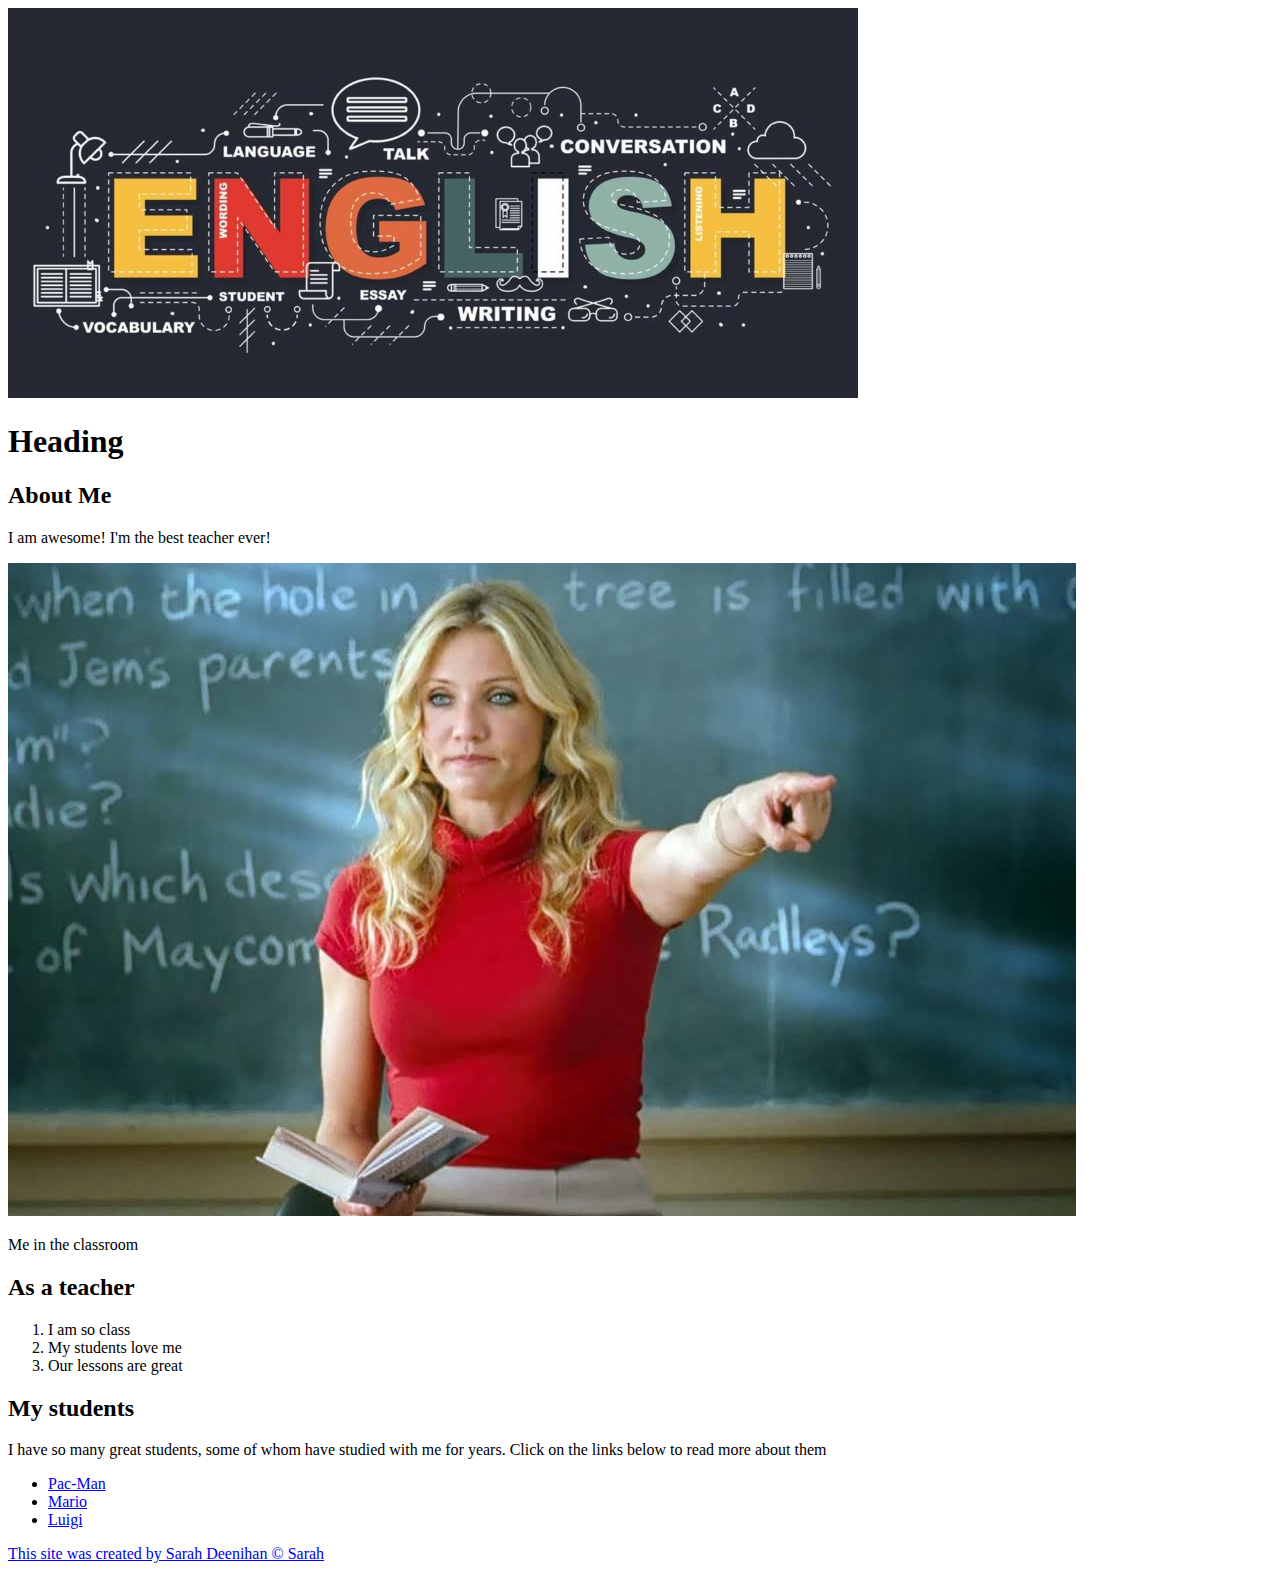
==== index.html @ bbd62bba "Added our index.html file and a few images" ====
<!DOCTYPE html>
<html>
<head>
	<title>Learn English</title>
	<link rel="icon" href="img/learnenglish.jpg">
</head>
<body>
	<!-- header element -->
	<header>
		<img src="img/learnenglish.jpg">
		<h1>Heading</h1>
	</header>

	<!-- main element -->
	<main>
		<h2>About Me</h2>
		<p>I am awesome! I'm the best teacher ever!</p>
		<img src="img/teacher.jpg">
		<p>Me in the classroom</p>
		<h2>As a teacher</h2>
		<ol>
			<li>I am so class</li>
			<li>My students love me</li>
			<li>Our lessons are great</li>
		</ol>

		<!-- Students -->
		<h2>My students</h2>
		<p>I have so many great students, some of whom have studied with me for years. Click on the links below to read more about them</p>
		<ul>
			<li><a target="_blank" href="https://en.wikipedia.org/wiki/Pac-Man">Pac-Man</li>
			<li><a target="_blank" href="https://en.wikipedia.org/wiki/Mario">Mario</li>
			<li><a target="_blank" href="https://en.wikipedia.org/wiki/Luigi">Luigi</li>
		</ul>
	</main>
	<!-- Footer element, info about the site -->
	<footer>
		<p>This site was created by <a target="_blank" href="www.google.com"> Sarah Deenihan
		&copy; Sarah</p>
	</footer>
</body>
</html>
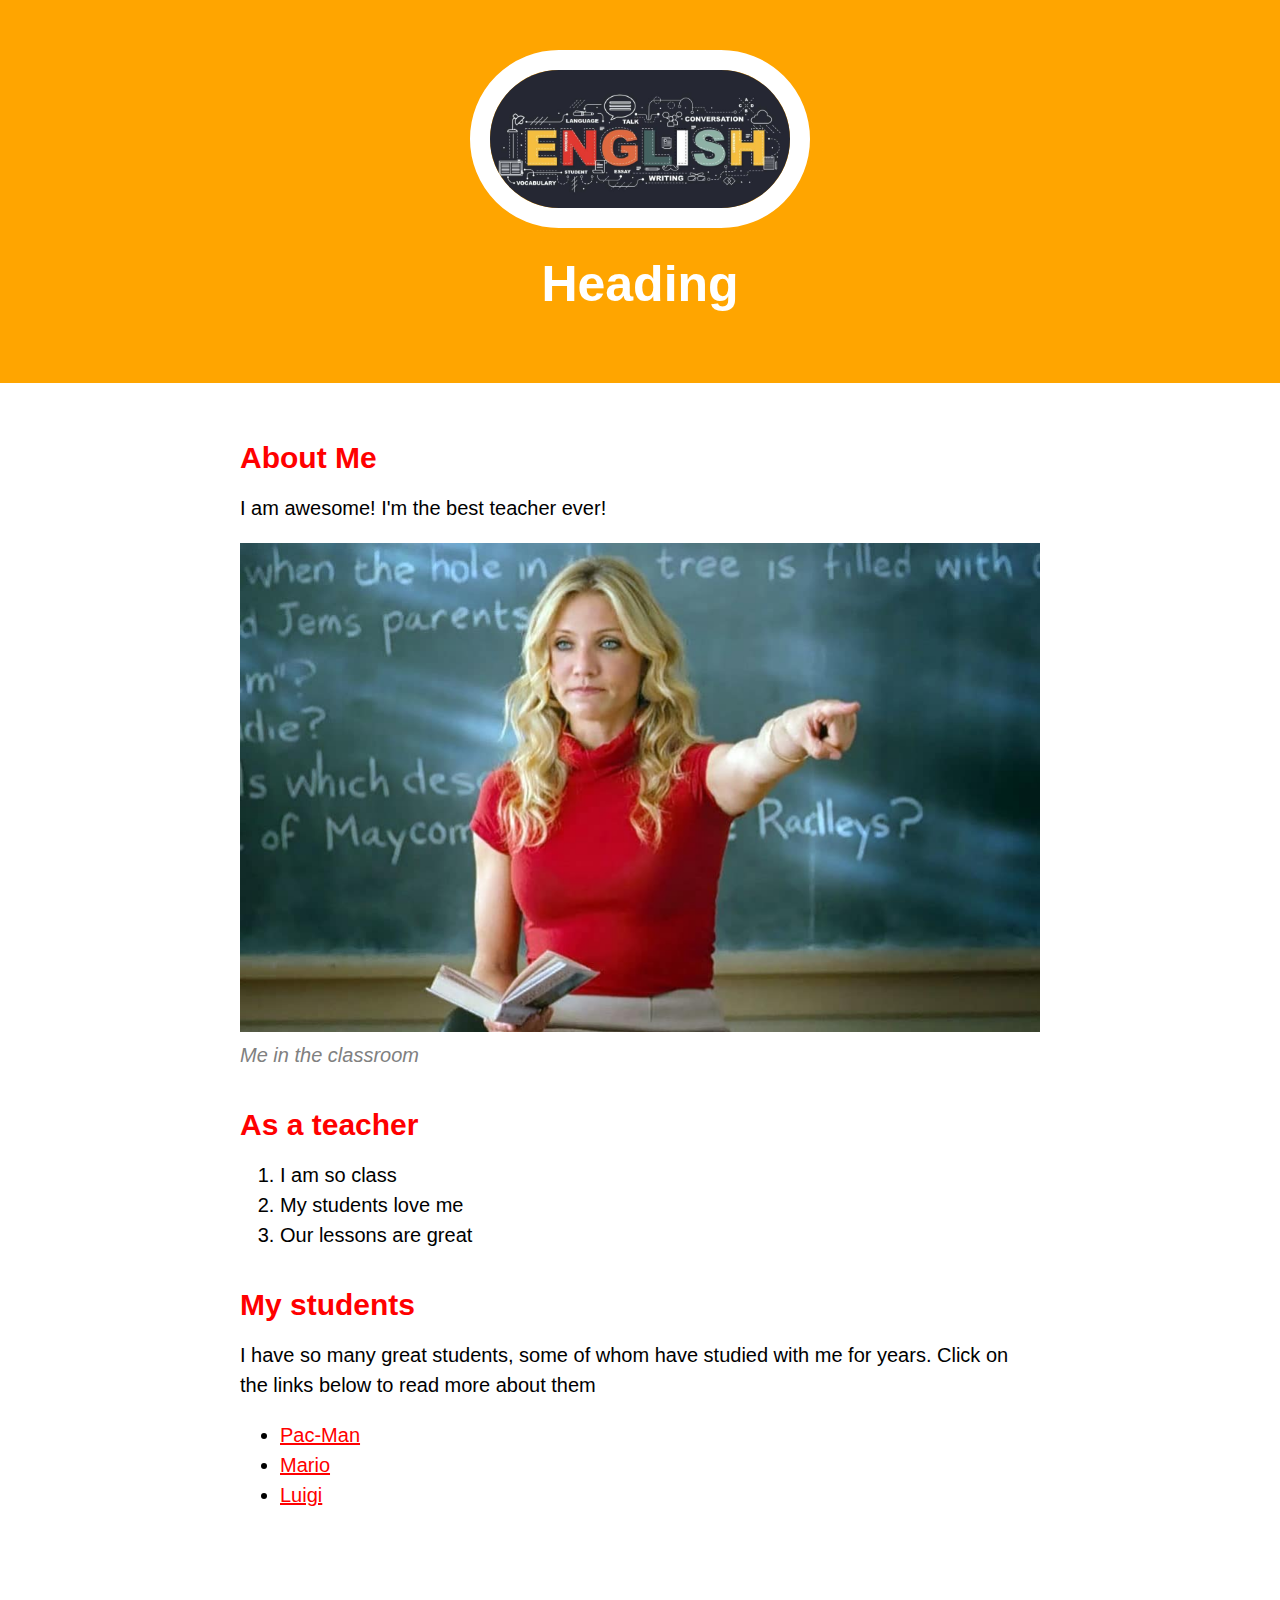
==== commit f64a87e7: "Wrote the css, changed some html" ====
--- a/index.html
+++ b/index.html
@@ -3,6 +3,7 @@
 <head>
 	<title>Learn English</title>
 	<link rel="icon" href="img/learnenglish.jpg">
+	<link rel="stylesheet" type="text/css" href="hero.css">
 </head>
 <body>
 	<!-- header element -->
@@ -16,7 +17,7 @@
 		<h2>About Me</h2>
 		<p>I am awesome! I'm the best teacher ever!</p>
 		<img src="img/teacher.jpg">
-		<p>Me in the classroom</p>
+		<p class="caption">Me in the classroom</p>
 		<h2>As a teacher</h2>
 		<ol>
 			<li>I am so class</li>
--- a/hero.css
+++ b/hero.css
@@ -0,0 +1,77 @@
+body{
+	margin: 0;
+	font-family: Helvetica, Arial, sans-serif;
+	font-size: 20px;
+	line-height: 30px;
+}
+
+header{
+	background-color: orange;
+	text-align: center;
+	padding-top: 50px;
+	padding-bottom: 50px;
+}
+
+h1, h2{
+	font-family: 'Montserrat', sans-serif;
+}
+
+header h1{
+	color: white;
+	font-size: 50px;
+}
+
+header img{
+	border-radius: 170px;
+	width: 300px;
+	border: 20px solid white;
+}
+
+main{
+	max-width: 800px;
+	margin: 0 auto;
+	padding: 20px;
+}
+
+main img{
+	max-width: 100%;
+}
+
+h2{
+	font-size: 30px;
+	color: red;
+	margin: 40px 0 10px;
+}
+
+a{
+	color: red;	
+}
+a:hover{
+	color: purple;
+	background-color: white;
+}
+
+footer{
+	color: orange;
+	text-align: center;
+	padding: 50px;
+}
+
+footer p{
+	margin: nothing;
+}
+
+footer a{
+	color: white;
+}
+
+footer a:hover{
+	opacity: .5;
+	background-color: transparent;
+}
+
+p.caption{
+	color: grey;
+	font-style: italic;
+	margin-top: 0;
+}